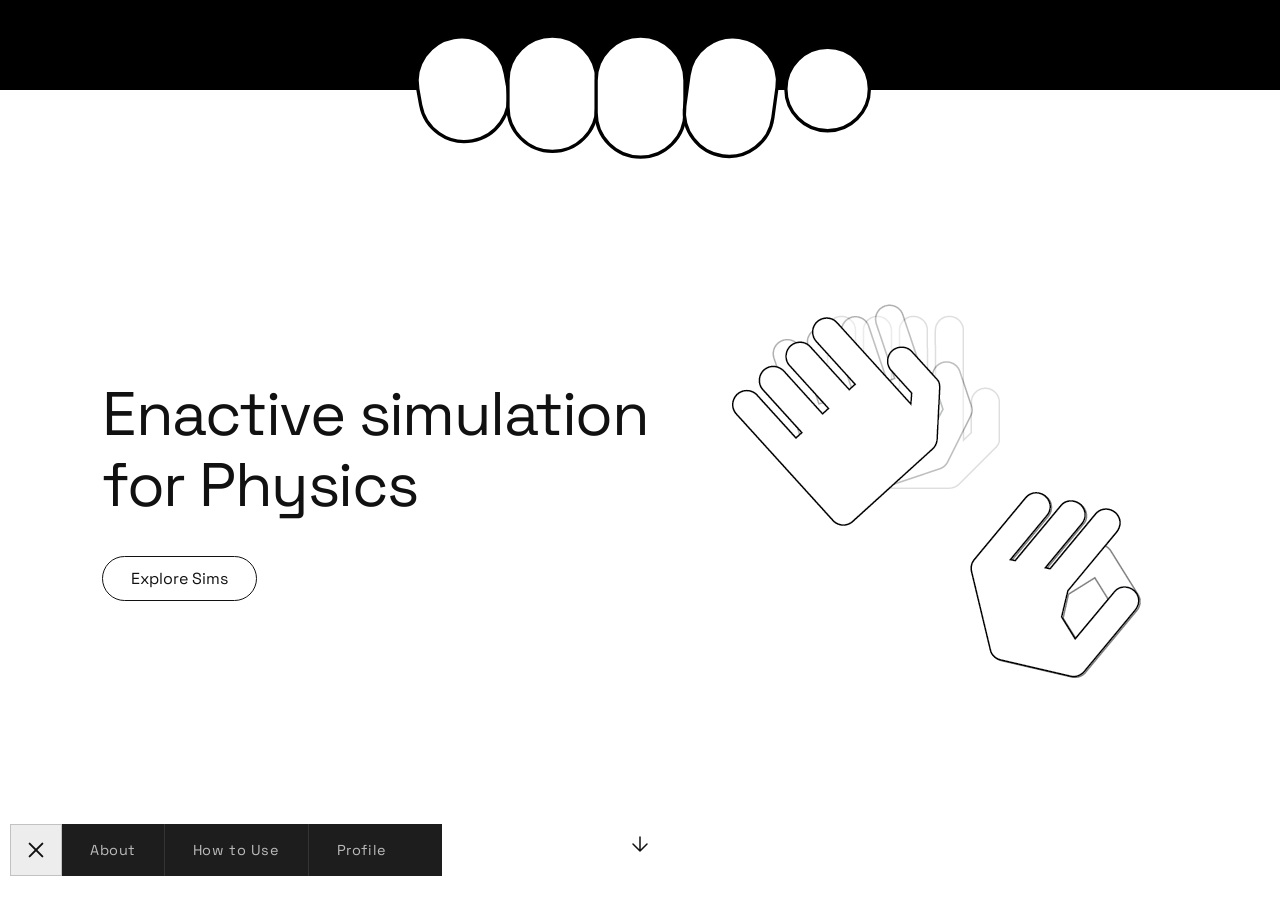
==== index.html @ 643a0e60 "Add files via upload" ====
<!DOCTYPE html>
<html lang="en">
<head>
<meta charset="UTF-8">
<meta name="viewport" content="width=device-width, initial-scale=1.0">
<title>(in)tangible variables</title>
<link rel="stylesheet" href="styles.css">
<style>
* { box-sizing: border-box; margin: 0; padding: 0; }
html { scroll-behavior: smooth;}
::-webkit-scrollbar { display: none; }

body {
  background: #000;
  font-family: 'Space Grotesk', sans-serif;
  color: #111;
  overflow-y: auto;
  overflow-x: hidden;
}

/* ── SIM PICKER ── */
.pick-layer {
  position: fixed; inset: 0;
  display: flex; flex-direction: column; justify-content: center;
  z-index: 1; gap: 2.5rem; padding: 0;
}
.pick-header {
  display: flex; align-items: center; gap: 2rem; padding: 0 4rem;
}
.pick-title {
  font-size: clamp(1.4rem, 3vw, 2.2rem); font-weight: 400;
  letter-spacing: 0.06em; text-transform: uppercase; color: #fff;
  white-space: nowrap; flex-shrink: 0;
}
.pick-search {
  flex: 1; display: flex; align-items: center; background: #fff;
  padding: 10px 18px; gap: 10px; max-width: 700px;
}
.pick-search svg { flex-shrink: 0; opacity: 0.5; }
.pick-search input {
  border: none; outline: none; background: transparent;
  font-family: inherit; font-size: 0.95rem; color: #111; width: 100%;
}
.pick-search input::placeholder { color: #aaa; }

/* Sim picker hamburger — only shown when curtain is pulled down */
.hamburger-wrap {
  position: fixed; bottom: 24px; left: 10px; z-index: 5; display: none;
}
.hamburger-btn {
  width: 52px; height: 52px;
  background: rgba(255,255,255,0.10); border: 1.5px solid rgba(255,255,255,0.2);
  cursor: pointer; display: flex; align-items: center; justify-content: center;
  flex-direction: column; gap: 5px; transition: background 0.18s; position: relative; z-index: 2;
}
.hamburger-btn:hover { background: rgba(255,255,255,0.18); }
.hamburger-btn span {
  display: block; width: 20px; height: 2px; background: #fff; border-radius: 1px;
  transition: transform 0.3s ease, opacity 0.3s ease; transform-origin: center;
}
.hamburger-wrap.open .hamburger-btn span:nth-child(1) { transform: translateY(7px) rotate(45deg); }
.hamburger-wrap.open .hamburger-btn span:nth-child(2) { opacity: 0; transform: scaleX(0); }
.hamburger-wrap.open .hamburger-btn span:nth-child(3) { transform: translateY(-7px) rotate(-45deg); }
.hamburger-menu {
  position: absolute; bottom: 0; left: 52px;
  background: rgba(40,40,40,0.97);
  display: flex; flex-direction: row; align-items: stretch;
  overflow: hidden; width: 0;
  transition: width 0.35s cubic-bezier(0.76, 0, 0.24, 1); white-space: nowrap;
}
.hamburger-wrap.open .hamburger-menu { width: 240px; }
.hamburger-links { display: flex; flex-direction: row; align-items: stretch; }
.hamburger-link {
  padding: 0 28px; height: 52px; font-size: 0.9rem; font-family: inherit;
  color: rgba(255,255,255,0.7); cursor: pointer; border: none; background: transparent;
  letter-spacing: 0.04em; transition: background 0.18s, color 0.18s;
  border-left: 1px solid rgba(255,255,255,0.1);
}
.hamburger-link:hover { background: rgba(255,255,255,0.08); color: #fff; }

/* Sim cards */
.sim-cards {
  display: flex; flex-direction: row; flex-wrap: nowrap; gap: 2rem;
  overflow-x: auto; overflow-y: hidden; padding: 0 2rem 1rem 4rem; margin: 2%;
  scroll-snap-type: x mandatory; width: 100%; scrollbar-width: none;
  touch-action: pan-x; -webkit-overflow-scrolling: touch;
}
.sim-cards::-webkit-scrollbar { display: none; }
.sim-card { display: flex; flex-direction: column; align-items: center; gap: 1rem; cursor: pointer; flex: 0 0 auto; scroll-snap-align: start; }
.sim-card-box {
  width: clamp(200px, 22vw, 330px); height: clamp(200px, 22vw, 330px);
  background: var(--pink); border-radius: 12px;
  transition: transform 0.2s, box-shadow 0.2s;
  display: flex; align-items: center; justify-content: center;
}
.sim-card:hover .sim-card-box { transform: translateY(-2px); box-shadow: 0 16px 40px rgba(255,255,255,0.4); }
.sim-card-label {
  border: 1.5px solid var(--pink); color: var(--pink);
  padding: 8px 24px; font-size: 0.95rem; background: transparent;
  font-family: inherit; cursor: pointer; transition: background 0.18s, color 0.18s;
}
.sim-card:hover .sim-card-label { background: var(white); color: black; }
.sim-card.locked { cursor: default; }
.sim-card.locked .sim-card-box { background: #1a1a1a; border: 1.5px solid #333; }
.sim-card.locked:hover .sim-card-box { transform: none; box-shadow: none; }
.sim-card.locked .sim-card-label { border-color: #444; color: #444; cursor: default; }
.sim-card.locked:hover .sim-card-label { background: transparent; color: #444; }
.lock-icon { opacity: 0.35; }
.lock-icon svg { width: 48px; height: 48px; }

.btn-back {
  opacity: 0; pointer-events: none;
  transition: opacity 0.4s ease 0.5s;
  border-color: rgba(255,255,255,0.3); color: rgba(255,255,255,0.5);
}
.btn-back:hover { background: rgba(255,255,255,0.1); color: #fff; border-color: #fff; }
body.pulled .btn-back { opacity: 1; pointer-events: all; }

/* ── WHITE CURTAIN ── */
.curtain {
  position: fixed; top: 90px; left: 0; right: 0; bottom: 0;
  background: #fff; z-index: 10; pointer-events: all;
  transition: transform 0.85s cubic-bezier(0.76, 0, 0.24, 1); overflow: visible;
}
.curtain.pull-down { transform: translateY(110%); }

.fingers {
  position: absolute; top: -88px; left: 50%; transform: translateX(-50%);
  z-index: 2; pointer-events: none;
}
.fingers svg { width: clamp(300px, 44vw, 540px); height: auto; display: block; }

/* ── LANDING ── */
.landing {
  position: absolute; inset: 0;
  display: flex; flex-direction: column; background: #fff; overflow-y: auto;
}
.landing-hero {
  flex: 0 0 100vh; display: flex; align-items: center;
  top: -50px; padding: 0 8%; position: relative;
}
.landing-left {
  flex: 1; display: flex; flex-direction: column; gap: 2.2rem;
}
.landing-title {
  font-size: clamp(2.2rem, 4.8vw, 4rem); font-weight: 400;
  line-height: 1.15; letter-spacing: -0.025em; color: #111;
}
.btn-explore-sims {
  display: inline-flex; align-items: center;
  border: 1.5px solid #111; padding: 11px 28px;
  font-size: 1rem; font-family: inherit; background: transparent;
  cursor: pointer; border-radius: 100px; color: #111;
  transition: background 0.18s, color 0.18s; width: fit-content;
}
.btn-explore-sims:hover { background: #111; color: #fff; }
.landing-right {
  flex: 0 0 auto; width: clamp(260px, 42%, 520px); height: 100%;
  display: flex; align-items: center; justify-content: center;
}
.landing-right svg { width: 100%; max-height: 440px; }

/* Tabs section */
.tabs-section { background: #111; flex-shrink: 0; }
.tabs-content { background: #fff; padding: 3rem 3rem 5rem; }
.tab-pane { display: none; }
.tab-pane.active { display: block; }

/* About */
.about-intro { font-size: 0.95rem; line-height: 1.8; text-align: center; max-width: 640px; margin: 0 auto 2.5rem; color: #333; }
.about-grid { display: grid; grid-template-columns: 1fr 1fr; gap: 1.5rem; }
.about-card { border: 1.5px solid #ddd; padding: 1.5rem; }
.about-card h3 { font-size: 1.1rem; font-weight: 600; margin-bottom: 0.8rem; }
.about-card p  { font-size: 0.85rem; line-height: 1.7; color: #444; }
.about-card a  { color: #e8197d; font-weight: 600; font-style: italic; }
.how-grid { display: grid; grid-template-columns: 1fr 1fr; gap: 2rem; align-items: start; }
.how-steps { display: flex; flex-direction: column; gap: 1.4rem; }
.how-step h4 { font-size: 0.9rem; font-weight: 700; margin-bottom: 0.3rem; }
.how-step p  { font-size: 0.85rem; line-height: 1.6; color: #444; }
.how-closing { margin-top: 1.5rem; font-size: 0.9rem; font-style: italic; font-weight: 500; }
.imp-note { border: 1.5px solid #111; padding: 1.5rem; text-align: center; }
.imp-note h4 { font-size: 0.75rem; font-weight: 700; letter-spacing: 0.1em; text-transform: uppercase; margin-bottom: 1rem; }
.imp-note p  { font-size: 0.85rem; line-height: 1.7; color: #333; }
.profile-panel { display: flex; flex-direction: column; align-items: center; justify-content: center; padding: 3rem; gap: 2rem; text-align: center; }
.profile-explain { max-width: 600px; font-size: 0.95rem; line-height: 1.8; color: #444; }
.profile-login-box { border: 1.5px solid #111; padding: 1.5rem 2.5rem; font-size: 0.95rem; text-align: center; }
.profile-login-box a { color: #111; font-weight: 600; }

/* Scroll arrow */
@keyframes bounce-arrow {
  0%, 100% { transform: translateX(-50%) translateY(0); }
  50%       { transform: translateX(-50%) translateY(8px); }
}
#scroll-arrow { animation: bounce-arrow 1.4s ease-in-out infinite; }

/* ── LANDING HAMBURGER — only shown when curtain is visible ── */
.landing-hamburger-wrap {
  position: fixed; bottom: 24px; left: 10px; z-index: 200; pointer-events: all;
  display: block; /* visible by default on landing page */
}
.landing-hamburger-btn {
  width: 52px; height: 52px;
  background: rgba(0,0,0,0.07); border: 1.5px solid rgba(0,0,0,0.18);
  cursor: pointer; display: flex; align-items: center; justify-content: center;
  flex-direction: column; gap: 5px; transition: background 0.18s; position: relative; z-index: 2;
}
.landing-hamburger-btn:hover { background: rgba(0,0,0,0.13); }
.landing-hamburger-btn span {
  display: block; width: 20px; height: 2px; background: #111; border-radius: 1px;
  transition: transform 0.3s ease, opacity 0.3s ease; transform-origin: center;
}
.landing-hamburger-wrap.open .landing-hamburger-btn span:nth-child(1) { transform: translateY(7px) rotate(45deg); }
.landing-hamburger-wrap.open .landing-hamburger-btn span:nth-child(2) { opacity: 0; transform: scaleX(0); }
.landing-hamburger-wrap.open .landing-hamburger-btn span:nth-child(3) { transform: translateY(-7px) rotate(-45deg); }
.landing-hamburger-menu {
  position: absolute; bottom: 0; left: 52px;
  background: rgba(20,20,20,0.96);
  display: flex; flex-direction: row; align-items: stretch;
  overflow: hidden; width: 0;
  transition: width 0.35s cubic-bezier(0.76, 0, 0.24, 1); white-space: nowrap;
}
.landing-hamburger-wrap.open .landing-hamburger-menu { width: 380px; }
.landing-hamburger-link {
  padding: 0 28px; height: 52px; font-size: 0.9rem; font-family: inherit;
  color: rgba(255,255,255,0.7); cursor: pointer; border: none; background: transparent;
  letter-spacing: 0.04em; transition: background 0.18s, color 0.18s;
  border-left: 1px solid rgba(255,255,255,0.1);
}
.landing-hamburger-link:first-child { border-left: none; }
.landing-hamburger-link:hover { background: rgba(255,255,255,0.08); color: #fff; }
</style>
</head>
<body>

<!-- ── SIM PICKER ── -->
<div class="pick-layer">
  <div class="pick-header">
    <div class="pick-title">Pick Simulation</div>
    <div class="pick-search">
      <svg width="18" height="18" viewBox="0 0 24 24" fill="none" stroke="#111" stroke-width="2" stroke-linecap="round"><circle cx="11" cy="11" r="8"/><path d="m21 21-4.35-4.35"/></svg>
      <input type="text" placeholder="Search Simulation here..." oninput="filterSims(this.value)"/>
    </div>
  </div>
  <div class="sim-cards" id="simCards">
    <div class="sim-card" onclick="pick('Celestial Bodies')">
      <div class="sim-card-box" style="background:#fff;border:1.5px solid #333;"></div>
      <div class="sim-card-label" style="border-color:#fff;color:#fff;">Celestial Bodies</div>
    </div>
    <div class="sim-card locked"><div class="sim-card-box"><div class="lock-icon"><svg viewBox="0 0 24 24" fill="none"><rect x="3" y="11" width="18" height="11" rx="2" stroke="white" stroke-width="1.5"/><path d="M7 11V7a5 5 0 0 1 10 0v4" stroke="white" stroke-width="1.5" stroke-linecap="round"/><circle cx="12" cy="16" r="1.5" fill="white"/></svg></div></div><div class="sim-card-label">Electricity</div></div>
    <div class="sim-card locked"><div class="sim-card-box"><div class="lock-icon"><svg viewBox="0 0 24 24" fill="none"><rect x="3" y="11" width="18" height="11" rx="2" stroke="white" stroke-width="1.5"/><path d="M7 11V7a5 5 0 0 1 10 0v4" stroke="white" stroke-width="1.5" stroke-linecap="round"/><circle cx="12" cy="16" r="1.5" fill="white"/></svg></div></div><div class="sim-card-label">Waves</div></div>
    <div class="sim-card locked"><div class="sim-card-box"><div class="lock-icon"><svg viewBox="0 0 24 24" fill="none"><rect x="3" y="11" width="18" height="11" rx="2" stroke="white" stroke-width="1.5"/><path d="M7 11V7a5 5 0 0 1 10 0v4" stroke="white" stroke-width="1.5" stroke-linecap="round"/><circle cx="12" cy="16" r="1.5" fill="white"/></svg></div></div><div class="sim-card-label">Optics</div></div>
    <div class="sim-card locked"><div class="sim-card-box"><div class="lock-icon"><svg viewBox="0 0 24 24" fill="none"><rect x="3" y="11" width="18" height="11" rx="2" stroke="white" stroke-width="1.5"/><path d="M7 11V7a5 5 0 0 1 10 0v4" stroke="white" stroke-width="1.5" stroke-linecap="round"/><circle cx="12" cy="16" r="1.5" fill="white"/></svg></div></div><div class="sim-card-label">Magnetism</div></div>
    <div class="sim-card locked"><div class="sim-card-box"><div class="lock-icon"><svg viewBox="0 0 24 24" fill="none"><rect x="3" y="11" width="18" height="11" rx="2" stroke="white" stroke-width="1.5"/><path d="M7 11V7a5 5 0 0 1 10 0v4" stroke="white" stroke-width="1.5" stroke-linecap="round"/><circle cx="12" cy="16" r="1.5" fill="white"/></svg></div></div><div class="sim-card-label">Thermodynamics</div></div>
    <div class="sim-card locked"><div class="sim-card-box"><div class="lock-icon"><svg viewBox="0 0 24 24" fill="none"><rect x="3" y="11" width="18" height="11" rx="2" stroke="white" stroke-width="1.5"/><path d="M7 11V7a5 5 0 0 1 10 0v4" stroke="white" stroke-width="1.5" stroke-linecap="round"/><circle cx="12" cy="16" r="1.5" fill="white"/></svg></div></div><div class="sim-card-label">Quantum</div></div>
    <div class="sim-card locked"><div class="sim-card-box"><div class="lock-icon"><svg viewBox="0 0 24 24" fill="none"><rect x="3" y="11" width="18" height="11" rx="2" stroke="white" stroke-width="1.5"/><path d="M7 11V7a5 5 0 0 1 10 0v4" stroke="white" stroke-width="1.5" stroke-linecap="round"/><circle cx="12" cy="16" r="1.5" fill="white"/></svg></div></div><div class="sim-card-label">Motion</div></div>
  </div>
</div>

<!-- Sim picker hamburger — only visible when curtain is pulled -->
<div class="hamburger-wrap" id="hamburgerWrap">
  <div class="hamburger-menu" id="hamburgerMenu">
    <div class="hamburger-links">
      <button class="hamburger-link" onclick="goHome()">home</button>
      <button class="hamburger-link">profile</button>
    </div>
  </div>
  <button class="hamburger-btn" onclick="toggleMenu()">
    <span></span><span></span><span></span>
  </button>
</div>

<!-- ── WHITE CURTAIN ── -->
<div class="curtain" id="curtain">

  <div class="fingers">
    <svg id="Layer_1" xmlns="http://www.w3.org/2000/svg" viewBox="0 0 162.63 57.41">
      <circle cx="137.82" cy="26.2" r="12.57" fill="#fff" stroke="#010101" stroke-miterlimit="10" stroke-width="1"/>
      <rect x="14.62" y="10.45" width="26.76" height="31.61" rx="13.38" ry="13.38" transform="translate(-4.21 5.38) rotate(-10.21)" fill="#fff" stroke="#010101" stroke-miterlimit="10" stroke-width="1"/>
      <rect x="41.55" y="10.28" width="26.76" height="34.73" rx="13.38" ry="13.38" fill="#fff" stroke="#010101" stroke-miterlimit="10" stroke-width="1"/>
      <rect x="68.1" y="10.28" width="26.76" height="36.44" rx="13.38" ry="13.38" fill="#fff" stroke="#010101" stroke-miterlimit="10" stroke-width="1"/>
      <rect x="95.31" y="10.46" width="26.76" height="36.09" rx="13.38" ry="13.38" transform="translate(4.89 -14.52) rotate(7.82)" fill="#fff" stroke="#010101" stroke-miterlimit="10" stroke-width="1"/>
    </svg>
  </div>

  <div class="landing">
    <div class="landing-hero">
      <div class="landing-left">
        <h1 class="landing-title">Enactive simulation<br>for Physics</h1>
        <button class="btn-explore-sims" onclick="pullDown()">Explore Sims</button>
      </div>
      <div class="landing-right">
        <img src="illustrations/landing_1.png" alt="Graphic">
      </div>
      <!-- Bouncy scroll arrow -->
      <div id="scroll-arrow" style="position:absolute;bottom:84px;left:50%;transform:translateX(-50%);display:flex;flex-direction:column;align-items:center;pointer-events:none;transition:opacity 0.4s;">
        <svg width="24" height="24" viewBox="0 0 24 24" fill="none" stroke="#111" stroke-width="1.5" stroke-linecap="round" stroke-linejoin="round">
          <path d="M12 5v14M5 12l7 7 7-7"/>
        </svg>
      </div>
    </div>

    <div class="tabs-section">
      <div class="tabs-content">
        <div class="tab-pane active" id="pane-about">
          <p class="about-intro">This website brings together embodied learning research, gesture-based interaction, and playful exploration to transform how students experience physics. By turning hand movements into forces, waves, and electrical behaviour, the platform makes abstract concepts intuitive. Students discover principles through motion, experimentation, and real-time feedback.</p>
          <div class="about-grid">
            <div class="about-card"><h3>What this platform is</h3><p>This is a physics playground built for students who learn best by moving, testing, and trying things out. Instead of reading formulas or watching diagrams, you use your hands to build circuits, shape waves, and push forces around. Your gestures become the tools, and the science responds in real time.</p></div>
            <div class="about-card"><h3>Why we built it</h3><p>Traditional physics learning often feels distant: lots of symbols, not enough experience. But physics is fundamentally about movement, energy, and interaction, things your body already understands. This platform brings those ideas to life by letting you explore them physically.</p></div>
            <div class="about-card"><h3>Why it matters</h3><p>Research in enactive cognition shows that movement supports deeper understanding, especially in STEM subjects. My platform uses this principle to help students build intuition through exploration, experimentation, and play.<br><a href="#">Read my research here!</a></p></div>
            <div class="about-card"><h3>Our vision</h3><p>To make physics accessible, engaging, and meaningful, not through memorisation, but through direct interaction with the ideas themselves.</p></div>
          </div>
        </div>
        <div class="tab-pane" id="pane-howto">
          <div class="how-grid">
            <div>
              <h2 style="font-size:1.5rem;font-weight:700;margin-bottom:1.5rem;">How it works</h2>
              <div class="how-steps">
                <div class="how-step"><h4>01 — Pick a topic</h4><p>Choose the physics world you want to explore.</p></div>
                <div class="how-step"><h4>02 — Learn the gestures</h4><p>Before you begin, you'll see the hand gestures you'll use for that topic.</p></div>
                <div class="how-step"><h4>03 — Try the gestures</h4><p>Pay attention to how each gesture feels. Move slowly, move quickly, try different angles.</p></div>
                <div class="how-step"><h4>04 — Explore and compare</h4><p>Experiment freely. Notice how much you need to move to cause each effect.</p></div>
              </div>
              <p class="how-closing">Your body becomes the way you understand the physics.</p>
            </div>
            <div class="imp-note">
              <h4>IMP NOTE</h4>
              <p>Each gesture controls a variable and the extent you do the gesture controls the value.<br><br>For example: Gravity is controlled using pinch — the looser the pinch, the lesser the gravity being applied!</p>
            </div>
          </div>
        </div>
        <div class="tab-pane" id="pane-profile">
          <div class="profile-panel">
            <div class="profile-explain"><p>The Student Dashboard acts as a personalised hub where students can access and manage their learning journey. <br> All saved experiments, progress, completed activities, and collected resources are stored here, <br> allowing students to revisit previous explorations, track their development over time, and continue learning at their own pace.</p></div>
            <div class="profile-login-box">Please <a href="#">Login</a> or <a href="#">Create an account</a></div>
          </div>
        </div>
      </div>
    </div>
  </div>
</div>

<!-- ── LANDING HAMBURGER — tabs nav, only on white landing page ── -->
<div class="landing-hamburger-wrap open" id="landingHamburger">
  <div class="landing-hamburger-menu" id="landingMenu">
    <button class="landing-hamburger-link" onclick="switchTabAndScroll('about')">About</button>
    <button class="landing-hamburger-link" onclick="switchTabAndScroll('howto')">How to Use</button>
    <button class="landing-hamburger-link" onclick="switchTabAndScroll('profile')">Profile</button>
  </div>
  <button class="landing-hamburger-btn" onclick="toggleLandingMenu()">
    <span></span><span></span><span></span>
  </button>
</div>

<script src="shared.js"></script>
<script>
injectFlash();

function pullDown() {
  document.body.classList.add('pulled');
  document.getElementById('curtain').classList.add('pull-down');
  // Show sim picker hamburger, hide landing hamburger
  document.getElementById('hamburgerWrap').style.display = 'block';
  document.getElementById('landingHamburger').style.display = 'none';
}

function closePick(e) {
  if (e) e.preventDefault();
  document.body.classList.remove('pulled');
  document.getElementById('curtain').classList.remove('pull-down');
  // Hide sim picker hamburger, show landing hamburger
  document.getElementById('hamburgerWrap').style.display = 'none';
  document.getElementById('hamburgerWrap').classList.remove('open');
  document.getElementById('landingHamburger').style.display = 'block';
}

function goHome() { closePick(); }
function toggleMenu() { document.getElementById('hamburgerWrap').classList.toggle('open'); }
function toggleLandingMenu() { document.getElementById('landingHamburger').classList.toggle('open'); }

function switchTabAndScroll(id) {
  document.querySelectorAll('.tab-pane').forEach(p => p.classList.remove('active'));
  document.getElementById('pane-' + id).classList.add('active');
  document.querySelector('.tabs-section').scrollIntoView({ behavior: 'smooth' });
}

function filterSims(val) {
  const q = val.toLowerCase();
  document.querySelectorAll('.sim-card').forEach(card => {
    const label = card.querySelector('.sim-card-label').textContent.toLowerCase();
    card.style.display = label.includes(q) ? 'flex' : 'none';
  });
}

function pick(name) {
  setState({ sim: name });
  location.href = 'gesture-guide.html';
}

if (location.hash === '#pick') pullDown();

// Hide scroll arrow once user scrolls
const landing = document.querySelector('.landing');
if (landing) {
  landing.addEventListener('scroll', function() {
    const arrow = document.getElementById('scroll-arrow');
    if (arrow) arrow.style.opacity = landing.scrollTop > 40 ? '0' : '1';
  }, { passive: true });
}
</script>
</body>
</html>
---- styles.css ----
@import url('https://fonts.googleapis.com/css2?family=Space+Grotesk:wght@300;400;500;600;700&display=swap');

* { margin: 0; padding: 0; box-sizing: border-box; }

:root {
  --pink: #9f9f9f;
  --black: #111;
  --white: #fff;
}

body {
  font-family: 'Space Grotesk', sans-serif;
  background: var(--white);
  color: var(--black);
  overflow: hidden;
  width: 100vw;
  height: 100vh;
}

/* ─── CAMERA LAYER ─── */
#camera-bg {
  position: fixed;
  inset: 0;
  display: none;
  z-index: 0;
}
#video-el { display: none; }
#hand-canvas {
  position: absolute;
  inset: 0;
  width: 100%;
  height: 100%;
}
.camera-active #camera-bg { display: block; }
.camera-active .page-overlay {
  background: rgba(255,255,255,0.72);
  backdrop-filter: blur(2px);
}

/* ─── PAGE WRAPPER ─── */
.page {
  position: absolute;
  inset: 0;
  display: flex;
  flex-direction: column;
  align-items: center;
  justify-content: center;
  z-index: 10;
}
.page-overlay {
  position: absolute;
  inset: 0;
  z-index: -1;
}

/* ─── BUTTONS ─── */
.btn-pink {
  border: 1.5px solid var(--pink);
  color: var(--pink);
  background: transparent;
  padding: 10px 28px;
  font-family: inherit;
  font-size: 1rem;
  cursor: pointer;
  letter-spacing: 0.01em;
  transition: background 0.18s, color 0.18s;
}
.btn-pink:hover { background: var(--pink); color: var(--white); }

.btn-back {
  position: fixed;
  top: 22px; left: 22px;
  width: 46px; height: 46px;
  border: 1.5px solid var(--pink);
  background: transparent;
  display: flex; align-items: center; justify-content: center;
  cursor: pointer;
  color: var(--pink);
  font-size: 1.2rem;
  transition: background 0.18s, color 0.18s;
  z-index: 100;
  text-decoration: none;
}
.btn-back:hover { background: var(--pink); color: var(--white); }
.btn-back::before { content: '◀'; }

.btn-next {
  position: fixed;
  top: 22px; right: 22px;
  width: 46px; height: 46px;
  border: 1.5px solid var(--pink);
  background: transparent;
  display: flex; align-items: center; justify-content: center;
  cursor: pointer;
  color: var(--pink);
  font-size: 1.2rem;
  transition: background 0.18s, color 0.18s;
  z-index: 100;
  text-decoration: none;
}
.btn-next:hover { background: var(--pink); color: var(--white); }
.btn-next::before { content: '▶'; }

/* ─── SLIDERS ─── */
.slider-group { display: flex; flex-direction: column; gap: 14px; }
.slider-row { display: flex; flex-direction: column; gap: 4px; }
input[type=range] {
  -webkit-appearance: none;
  width: 100%;
  height: 1px;
  background: #222;
  outline: none;
}
input[type=range]::-webkit-slider-thumb {
  -webkit-appearance: none;
  width: 14px; height: 14px;
  border-radius: 50%;
  background: var(--white);
  border: 1.5px solid #222;
  cursor: pointer;
}
.slider-limits { display: flex; justify-content: space-between; font-size: 0.7rem; color: #888; }

/* ─── SPLIT LAYOUT (calibration) ─── */
.split {
  display: flex;
  flex-direction: row;
  width: 100%;
  height: 100%;
  position: absolute;
  inset: 0;
  z-index: 10;
}
.split-left, .split-right {
  flex: 1;
  display: flex;
  flex-direction: column;
  justify-content: center;
  align-items: center;
  position: relative;
  padding: 2rem;
}
.split-divider {
  width: 1px;
  background: repeating-linear-gradient(to bottom, #222 0, #222 6px, transparent 6px, transparent 12px);
  height: 100%;
  flex-shrink: 0;
}

/* ─── LABEL BOXES ─── */
.label-box {
  border: 1.5px solid var(--black);
  padding: 8px 18px;
  font-size: 1rem;
  font-weight: 500;
  background: rgba(255,255,255,0.85);
}

/* ─── STATUS FLASH ─── */
#status-flash {
  position: fixed;
  bottom: 40px;
  left: 50%;
  transform: translateX(-50%);
  background: var(--pink);
  color: white;
  padding: 10px 28px;
  font-size: 0.95rem;
  z-index: 200;
  opacity: 0;
  transition: opacity 0.3s;
  pointer-events: none;
}
#status-flash.show { opacity: 1; }
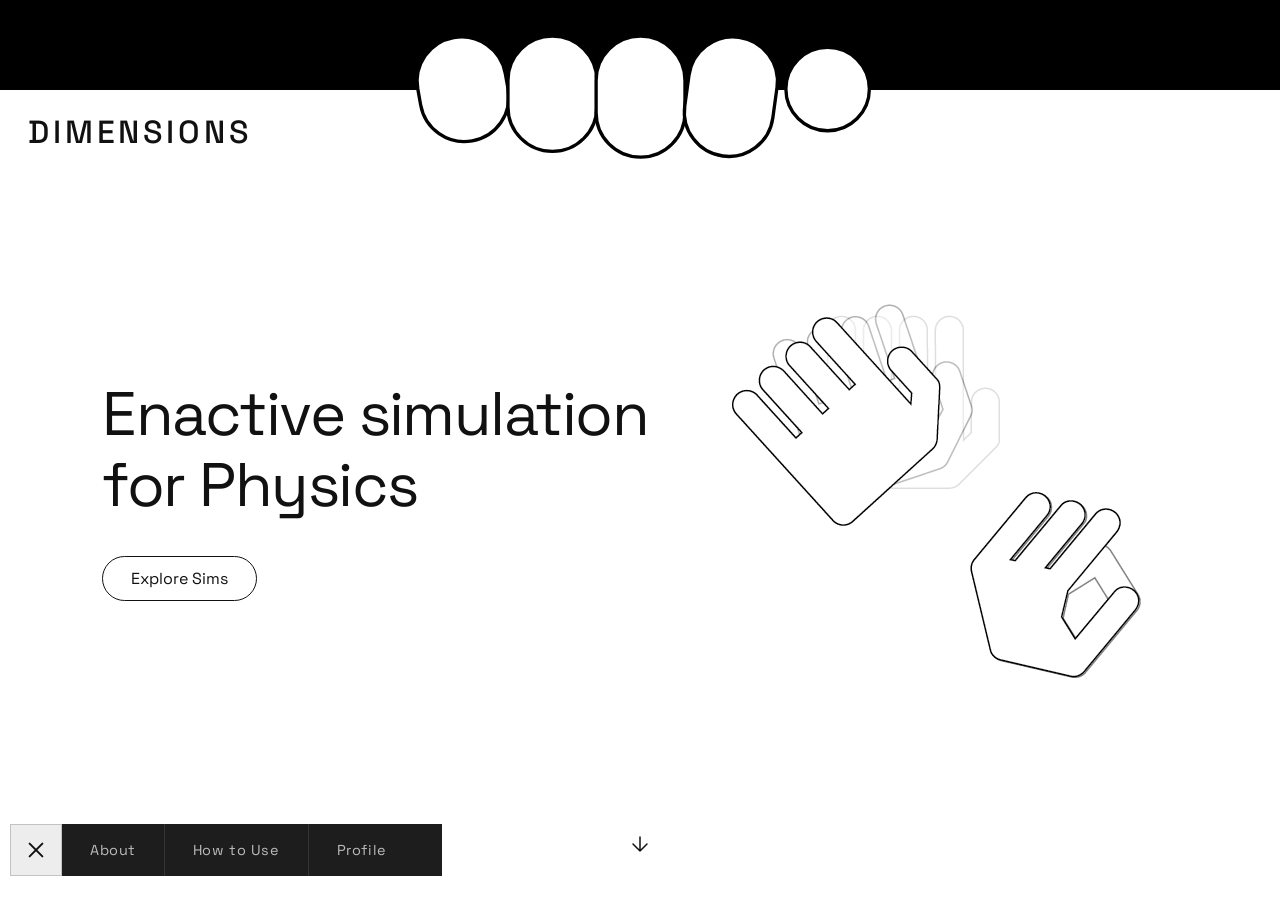
==== commit b890567d: "Add files via upload" ====
--- a/index.html
+++ b/index.html
@@ -196,7 +196,7 @@
 /* ── LANDING HAMBURGER — only shown when curtain is visible ── */
 .landing-hamburger-wrap {
   position: fixed; bottom: 24px; left: 10px; z-index: 200; pointer-events: all;
-  display: block; /* visible by default on landing page */
+  display: block;
 }
 .landing-hamburger-btn {
   width: 52px; height: 52px;
@@ -243,7 +243,8 @@
   </div>
   <div class="sim-cards" id="simCards">
     <div class="sim-card" onclick="pick('Celestial Bodies')">
-      <div class="sim-card-box" style="background:#fff;border:1.5px solid #333;"></div>
+      <div class="sim-card-box" style="background:#fff;border:1.5px solid #333;">
+        <img src="illustrations/cover.png" alt="Celestial Bodies" style="width:100%;height:100%;object-fit:cover;border-radius:12px;"></div>
       <div class="sim-card-label" style="border-color:#fff;color:#fff;">Celestial Bodies</div>
     </div>
     <div class="sim-card locked"><div class="sim-card-box"><div class="lock-icon"><svg viewBox="0 0 24 24" fill="none"><rect x="3" y="11" width="18" height="11" rx="2" stroke="white" stroke-width="1.5"/><path d="M7 11V7a5 5 0 0 1 10 0v4" stroke="white" stroke-width="1.5" stroke-linecap="round"/><circle cx="12" cy="16" r="1.5" fill="white"/></svg></div></div><div class="sim-card-label">Electricity</div></div>
@@ -271,6 +272,9 @@
 
 <!-- ── WHITE CURTAIN ── -->
 <div class="curtain" id="curtain">
+
+  <!-- Site name top left -->
+  <div style="position:absolute;top:22px;left:28px;font-family:'Space Grotesk',sans-serif;font-size:2rem;font-weight:500;letter-spacing:0.12em;text-transform:uppercase;color:#111;z-index:3;pointer-events:none;">Dimensions</div>
 
   <div class="fingers">
     <svg id="Layer_1" xmlns="http://www.w3.org/2000/svg" viewBox="0 0 162.63 57.41">
@@ -358,7 +362,6 @@
 function pullDown() {
   document.body.classList.add('pulled');
   document.getElementById('curtain').classList.add('pull-down');
-  // Show sim picker hamburger, hide landing hamburger
   document.getElementById('hamburgerWrap').style.display = 'block';
   document.getElementById('landingHamburger').style.display = 'none';
 }
@@ -367,7 +370,6 @@
   if (e) e.preventDefault();
   document.body.classList.remove('pulled');
   document.getElementById('curtain').classList.remove('pull-down');
-  // Hide sim picker hamburger, show landing hamburger
   document.getElementById('hamburgerWrap').style.display = 'none';
   document.getElementById('hamburgerWrap').classList.remove('open');
   document.getElementById('landingHamburger').style.display = 'block';
@@ -398,7 +400,6 @@
 
 if (location.hash === '#pick') pullDown();
 
-// Hide scroll arrow once user scrolls
 const landing = document.querySelector('.landing');
 if (landing) {
   landing.addEventListener('scroll', function() {
